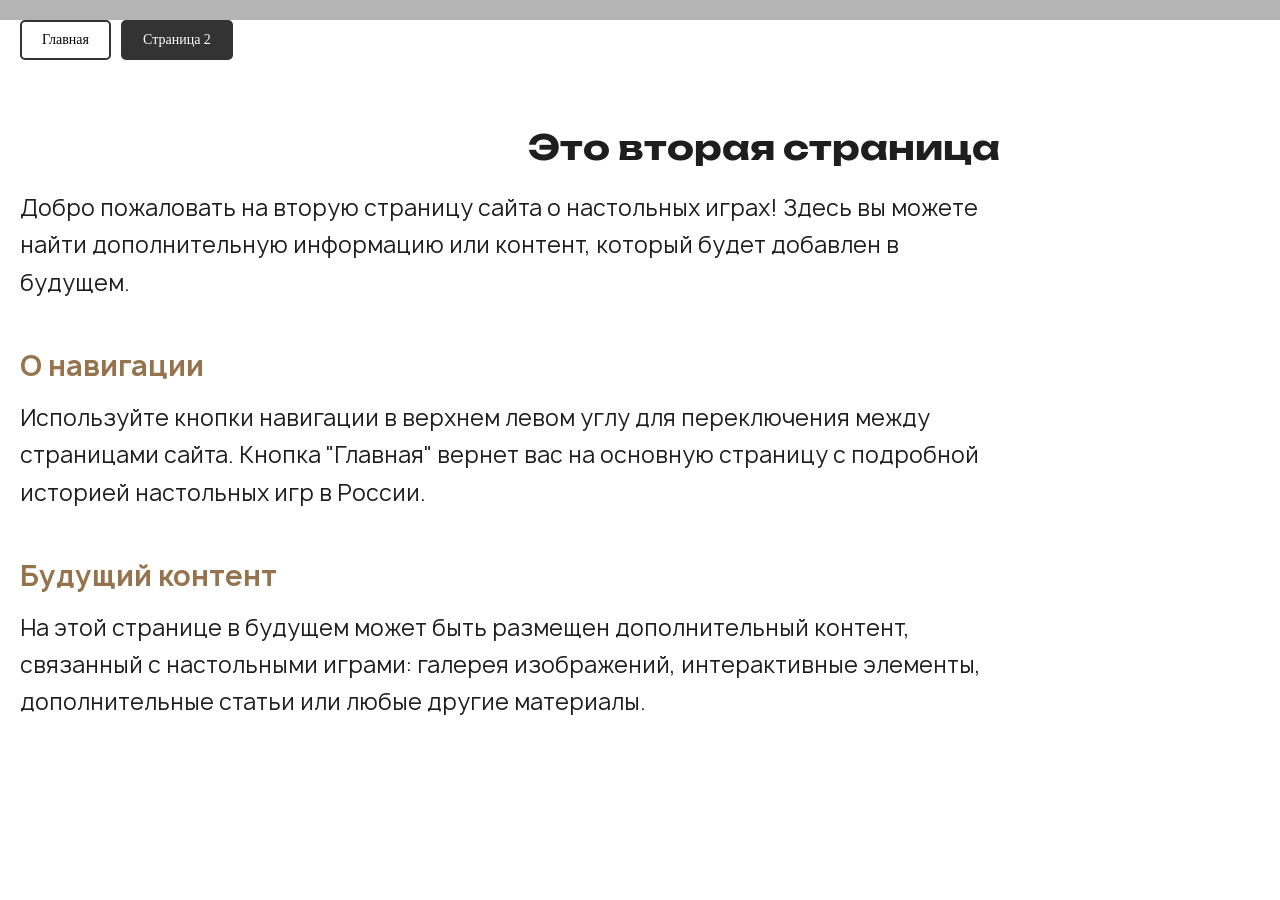
==== page2.html @ 3d47c5e9 "Add navigation buttons and second page - Updated index.html with navigation buttons - Added page2.ht" ====
<!DOCTYPE html>
<html lang="en">
	<head>
		<meta charset="UTF-8" />
		<meta name="viewport" content="width=device-width, initial-scale=1.0" />
		<title>Вторая страница - Настольные игры</title>
		<link rel="stylesheet" href="./css/index.css" />
		<script defer src='./progress.js'></script>
	</head>
	<body>
		<header class="header">
			<div class="header-progress">
				<div class="progress-thumb" />
			</div>
		</header>
		
		<!-- Navigation buttons in upper left corner -->
		<nav class="page-navigation">
			<button class="nav-button" onclick="window.location.href='index.html'">Главная</button>
			<button class="nav-button active" onclick="window.location.href='page2.html'">Страница 2</button>
		</nav>
		
		<main class="main">
			<section class="main-container">
				<div class="main-accent-wrapper">
					<h1 class="main-title font-unbounded font-semibold">
						Это вторая страница
					</h1>
					<p class="main-text">
						Добро пожаловать на вторую страницу сайта о настольных играх! 
						Здесь вы можете найти дополнительную информацию или контент, 
						который будет добавлен в будущем.
					</p>
				</div>
				
				<div class="main-text-wrapper">
					<h2 class="main-subtitle">
						О навигации
					</h2>
					<p class="main-text">
						Используйте кнопки навигации в верхнем левом углу для переключения 
						между страницами сайта. Кнопка "Главная" вернет вас на основную страницу 
						с подробной историей настольных игр в России.
					</p>
				</div>
				
				<div class="main-text-wrapper">
					<h2 class="main-subtitle">
						Будущий контент
					</h2>
					<p class="main-text">
						На этой странице в будущем может быть размещен дополнительный контент, 
						связанный с настольными играми: галерея изображений, интерактивные элементы, 
						дополнительные статьи или любые другие материалы.
					</p>
				</div>
			</section>
		</main>
		
		<style>
			.page-navigation {
				position: fixed;
				top: 20px;
				left: 20px;
				z-index: 1000;
				display: flex;
				gap: 10px;
			}
			
			.nav-button {
				padding: 10px 20px;
				background-color: rgba(255, 255, 255, 0.9);
				border: 2px solid #333;
				border-radius: 5px;
				cursor: pointer;
				font-family: inherit;
				font-size: 14px;
				font-weight: 500;
				transition: all 0.3s ease;
				backdrop-filter: blur(10px);
			}
			
			.nav-button:hover {
				background-color: #333;
				color: white;
				transform: translateY(-2px);
				box-shadow: 0 4px 8px rgba(0, 0, 0, 0.2);
			}
			
			.nav-button.active {
				background-color: #333;
				color: white;
			}
			
			.nav-button.active:hover {
				background-color: #555;
			}
		</style>
	</body>
</html>
---- css/index.css ----
@import url('./fonts.css');
@import url('./normalize.css');
@import url('./global.css');
@import url('./main.css');
@import url('./paralax.css');

@import url('./header.css');
@import url('./board-game-mirror.css');
@import url('./until20thCentury.css');
@import url('./propaganda-leisure.css');
@import url('./new-market.css');
@import url('./modern.css');
@import url('./end.css');
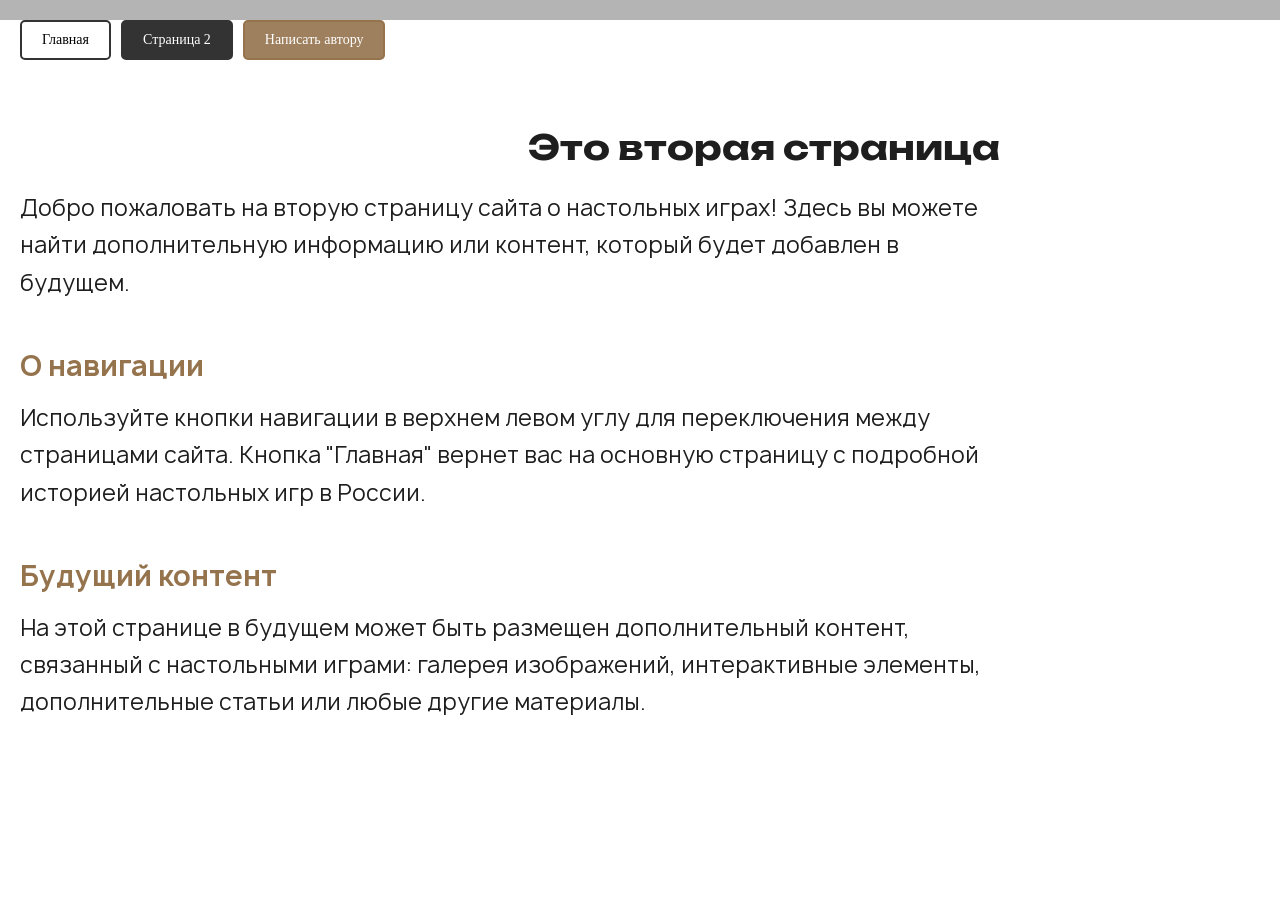
==== commit b07b4f4a: "Добавлен новый файл" ====
--- a/page2.html
+++ b/page2.html
@@ -18,6 +18,7 @@
 		<nav class="page-navigation">
 			<button class="nav-button" onclick="window.location.href='index.html'">Главная</button>
 			<button class="nav-button active" onclick="window.location.href='page2.html'">Страница 2</button>
+			<button class="nav-button contact-button" onclick="window.open('http://localhost:3000', '_blank')">Написать автору</button>
 		</nav>
 		
 		<main class="main">
@@ -95,6 +96,17 @@
 			.nav-button.active:hover {
 				background-color: #555;
 			}
+
+			.contact-button {
+				background-color: rgba(148, 115, 77, 0.9);
+				color: white;
+				border-color: #94734d;
+			}
+
+			.contact-button:hover {
+				background-color: #94734d;
+				border-color: #94734d;
+			}
 		</style>
 	</body>
 </html>
